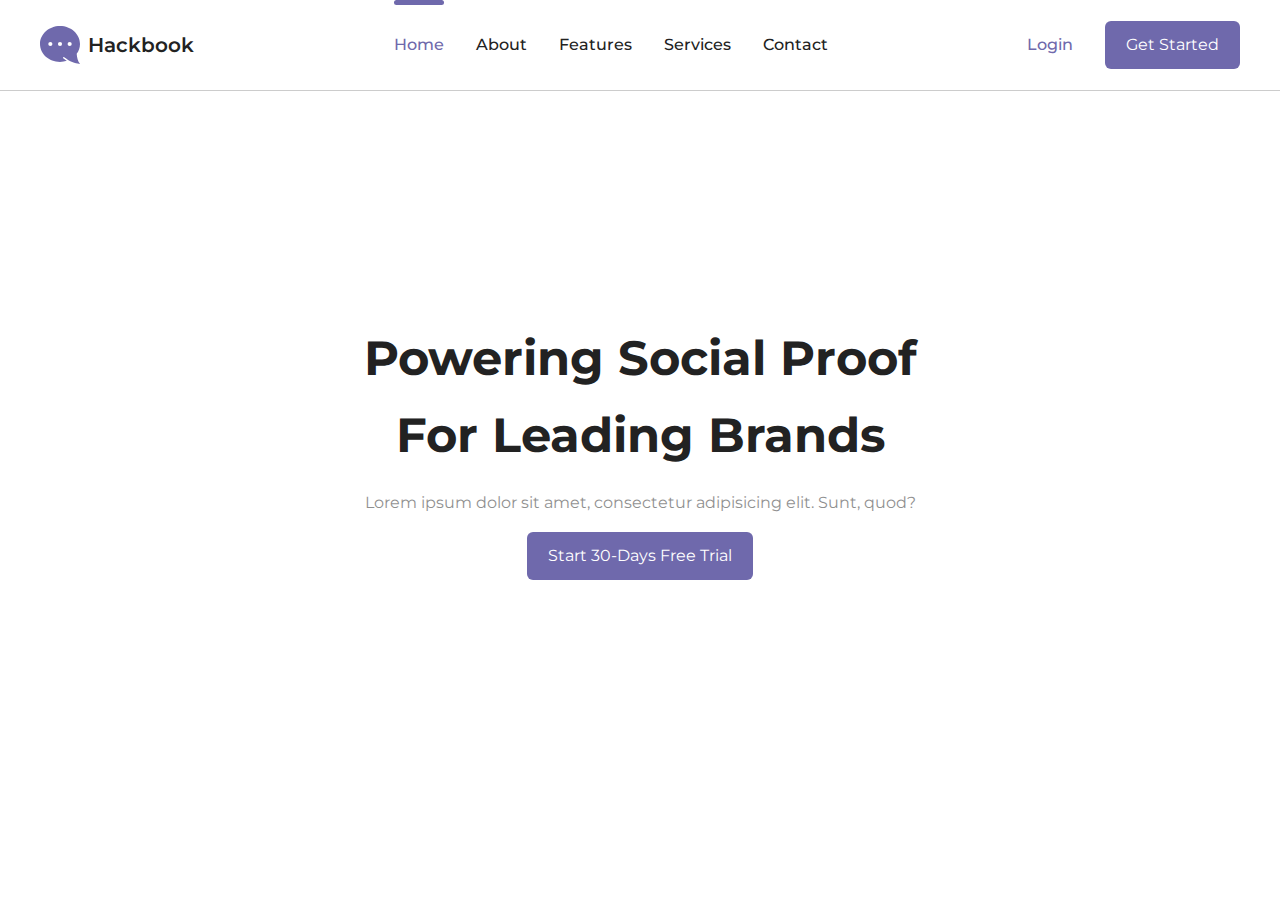
==== public/index.html @ 4b73359f "Navbar Component Markup  is done" ====
<!DOCTYPE html>
<html lang="en">
<head>
  <meta charset="UTF-8">
  <meta http-equiv="X-UA-Compatible" content="IE=edge">
  <meta name="viewport" content="width=device-width, initial-scale=1.0">
  <link rel="stylesheet" href="css/main.css">
  <title>Hackbook | Homepage</title>
</head>
<body>
  <!-- header -->
  <nav class="nav">
    <div class="container">

      <div class="nav__logo">
        <a href="index.html">
          <img class="nav__logo-img" src="./assets/logo.svg" alt="hackbook">
          <div class="nav__logo-text">hackbook</div>
        </a>
      </div>

      <ul class="nav__links">
        <li class="nav__links-item"><a class="active" href="#">home</a></li>
        <li class="nav__links-item"><a href="#">about</a></li>
        <li class="nav__links-item"><a href="#">features</a></li>
        <li class="nav__links-item"><a href="#">services</a></li>
        <li class="nav__links-item"><a href="#">contact</a></li>
      </ul>

      <ul class="nav__links">
        <li class="nav__links-item"><a class="text-primary" href="#">login</a></li>
        <li class="nav__links-item"><button class="btn btn-primary" href="#">get started</button></li>
      </ul>

    </div>
  </nav>

  <section class="showcase">
    <div class="showcase-inner">
      <h1>
        powering social proof for leading brands
      </h1>
      <p>
        Lorem ipsum dolor sit amet, consectetur adipisicing elit. Sunt, quod?
      </p>
      <button class="btn btn-primary">
        start 30-days free trial
      </button>
    </div>
  </section>
</body>
</html>
---- public/css/main.css ----
@import url("https://fonts.googleapis.com/css2?family=Montserrat:wght@400;500;600;700&display=swap");html,body,div,span,applet,object,iframe,h1,h2,h3,h4,h5,h6,p,blockquote,pre,a,abbr,acronym,address,big,cite,code,del,dfn,em,img,ins,kbd,q,s,samp,small,strike,strong,sub,sup,tt,var,b,u,i,center,dl,dt,dd,ol,ul,li,fieldset,form,label,legend,table,caption,tbody,tfoot,thead,tr,th,td,article,aside,canvas,details,embed,figure,figcaption,footer,header,hgroup,menu,nav,output,ruby,section,summary,time,mark,audio,video{margin:0;padding:0;border:0;font-size:100%;font:inherit;vertical-align:baseline}article,aside,details,figcaption,figure,footer,header,hgroup,menu,nav,section{display:block}body{line-height:1}ol,ul{list-style:none}blockquote,q{quotes:none}blockquote:before,blockquote:after,q:before,q:after{content:"";content:none}table{border-collapse:collapse;border-spacing:0}html{font-family:"Montserrat", sans-serif;-webkit-box-sizing:border-box;box-sizing:border-box;overflow-x:hidden}body{font-size:1rem;color:#222;line-height:1.6}ul{list-style:none}a{text-decoration:none}img{width:100%;display:block}button,input{all:unset}.container{width:100%;max-width:1200px;padding:0 1em;margin:0 auto}.text-primary{color:#6f69ac !important}.nav{background-color:white;position:fixed;top:0;z-index:10;width:100%;height:10vh;border-bottom:1px solid rgba(0,0,0,0.2)}.nav .container{display:-webkit-box;display:-ms-flexbox;display:flex;-webkit-box-align:center;-ms-flex-align:center;align-items:center;-webkit-box-pack:justify;-ms-flex-pack:justify;justify-content:space-between;height:100%}.nav__logo a{display:-webkit-box;display:-ms-flexbox;display:flex;-webkit-box-align:center;-ms-flex-align:center;align-items:center}.nav__logo-img{width:40px}.nav__logo-text{font-size:20px;font-weight:600;text-transform:capitalize;margin-left:0.5rem;color:#222}.nav__links{display:-webkit-box;display:-ms-flexbox;display:flex;-webkit-box-align:center;-ms-flex-align:center;align-items:center}.nav__links-item{margin-right:2rem}.nav__links-item:last-child{margin-right:0}.nav__links-item a{display:-webkit-box;display:-ms-flexbox;display:flex;text-transform:capitalize;font-weight:500;color:#222;height:10vh;-webkit-box-pack:center;-ms-flex-pack:center;justify-content:center;-webkit-box-align:center;-ms-flex-align:center;align-items:center}.nav__links-item a.active{color:#6f69ac;position:relative}.nav__links-item a.active::before{content:"";position:absolute;top:0;width:100%;height:5px;background-color:#6f69ac;border-radius:2rem}.btn{display:inline-block;padding:0.7rem 1.3rem;border-radius:6px;text-transform:capitalize}.btn-primary{background-color:#6f69ac;color:#fff !important}.showcase{height:100vh;display:-webkit-box;display:-ms-flexbox;display:flex;-webkit-box-pack:center;-ms-flex-pack:center;justify-content:center;-webkit-box-align:center;-ms-flex-align:center;align-items:center;text-align:center}.showcase-inner{max-width:600px}.showcase-inner h1{font-weight:bold;font-size:3rem;text-transform:capitalize}.showcase-inner p{margin:1rem 0;opacity:0.5}
/*# sourceMappingURL=main.css.map */
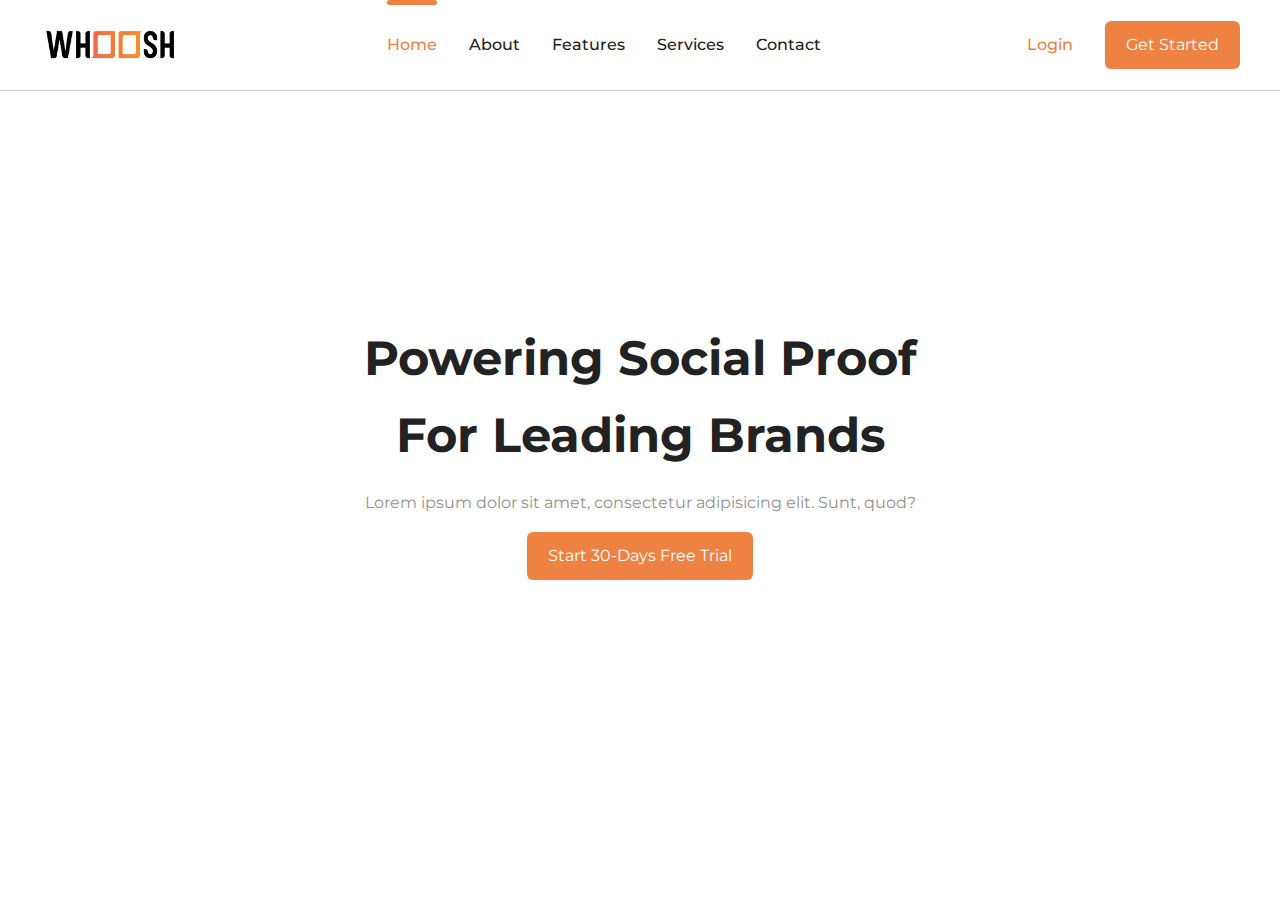
==== commit fb7f07fa: "add: Header and sidebar markup components" ====
--- a/public/index.html
+++ b/public/index.html
@@ -14,8 +14,7 @@
 
       <div class="nav__logo">
         <a href="index.html">
-          <img class="nav__logo-img" src="./assets/logo.svg" alt="hackbook">
-          <div class="nav__logo-text">hackbook</div>
+          <img class="nav__logo-img" src="./assets/whoo.jpeg" alt="whoosh">
         </a>
       </div>
 
--- a/public/css/main.css
+++ b/public/css/main.css
@@ -1,2 +1,2 @@
-@import url("https://fonts.googleapis.com/css2?family=Montserrat:wght@400;500;600;700&display=swap");html,body,div,span,applet,object,iframe,h1,h2,h3,h4,h5,h6,p,blockquote,pre,a,abbr,acronym,address,big,cite,code,del,dfn,em,img,ins,kbd,q,s,samp,small,strike,strong,sub,sup,tt,var,b,u,i,center,dl,dt,dd,ol,ul,li,fieldset,form,label,legend,table,caption,tbody,tfoot,thead,tr,th,td,article,aside,canvas,details,embed,figure,figcaption,footer,header,hgroup,menu,nav,output,ruby,section,summary,time,mark,audio,video{margin:0;padding:0;border:0;font-size:100%;font:inherit;vertical-align:baseline}article,aside,details,figcaption,figure,footer,header,hgroup,menu,nav,section{display:block}body{line-height:1}ol,ul{list-style:none}blockquote,q{quotes:none}blockquote:before,blockquote:after,q:before,q:after{content:"";content:none}table{border-collapse:collapse;border-spacing:0}html{font-family:"Montserrat", sans-serif;-webkit-box-sizing:border-box;box-sizing:border-box;overflow-x:hidden}body{font-size:1rem;color:#222;line-height:1.6}ul{list-style:none}a{text-decoration:none}img{width:100%;display:block}button,input{all:unset}.container{width:100%;max-width:1200px;padding:0 1em;margin:0 auto}.text-primary{color:#6f69ac !important}.nav{background-color:white;position:fixed;top:0;z-index:10;width:100%;height:10vh;border-bottom:1px solid rgba(0,0,0,0.2)}.nav .container{display:-webkit-box;display:-ms-flexbox;display:flex;-webkit-box-align:center;-ms-flex-align:center;align-items:center;-webkit-box-pack:justify;-ms-flex-pack:justify;justify-content:space-between;height:100%}.nav__logo a{display:-webkit-box;display:-ms-flexbox;display:flex;-webkit-box-align:center;-ms-flex-align:center;align-items:center}.nav__logo-img{width:40px}.nav__logo-text{font-size:20px;font-weight:600;text-transform:capitalize;margin-left:0.5rem;color:#222}.nav__links{display:-webkit-box;display:-ms-flexbox;display:flex;-webkit-box-align:center;-ms-flex-align:center;align-items:center}.nav__links-item{margin-right:2rem}.nav__links-item:last-child{margin-right:0}.nav__links-item a{display:-webkit-box;display:-ms-flexbox;display:flex;text-transform:capitalize;font-weight:500;color:#222;height:10vh;-webkit-box-pack:center;-ms-flex-pack:center;justify-content:center;-webkit-box-align:center;-ms-flex-align:center;align-items:center}.nav__links-item a.active{color:#6f69ac;position:relative}.nav__links-item a.active::before{content:"";position:absolute;top:0;width:100%;height:5px;background-color:#6f69ac;border-radius:2rem}.btn{display:inline-block;padding:0.7rem 1.3rem;border-radius:6px;text-transform:capitalize}.btn-primary{background-color:#6f69ac;color:#fff !important}.showcase{height:100vh;display:-webkit-box;display:-ms-flexbox;display:flex;-webkit-box-pack:center;-ms-flex-pack:center;justify-content:center;-webkit-box-align:center;-ms-flex-align:center;align-items:center;text-align:center}.showcase-inner{max-width:600px}.showcase-inner h1{font-weight:bold;font-size:3rem;text-transform:capitalize}.showcase-inner p{margin:1rem 0;opacity:0.5}
+@import url("https://fonts.googleapis.com/css2?family=Montserrat:wght@400;500;600;700&display=swap");html,body,div,span,applet,object,iframe,h1,h2,h3,h4,h5,h6,p,blockquote,pre,a,abbr,acronym,address,big,cite,code,del,dfn,em,img,ins,kbd,q,s,samp,small,strike,strong,sub,sup,tt,var,b,u,i,center,dl,dt,dd,ol,ul,li,fieldset,form,label,legend,table,caption,tbody,tfoot,thead,tr,th,td,article,aside,canvas,details,embed,figure,figcaption,footer,header,hgroup,menu,nav,output,ruby,section,summary,time,mark,audio,video{margin:0;padding:0;border:0;font-size:100%;font:inherit;vertical-align:baseline}article,aside,details,figcaption,figure,footer,header,hgroup,menu,nav,section{display:block}body{line-height:1}ol,ul{list-style:none}blockquote,q{quotes:none}blockquote:before,blockquote:after,q:before,q:after{content:"";content:none}table{border-collapse:collapse;border-spacing:0}html{font-family:"Montserrat", sans-serif;-webkit-box-sizing:border-box;box-sizing:border-box;overflow-x:hidden}body{font-size:1rem;color:#222;line-height:1.6}ul{list-style:none}a{text-decoration:none}img{width:100%;display:block}button,input{all:unset}.container{width:100%;max-width:1200px;padding:0 1em;margin:0 auto}.text-primary{color:#ee8243 !important}.nav{background-color:white;position:fixed;top:0;z-index:10;width:100%;height:10vh;border-bottom:1px solid rgba(0,0,0,0.2)}.nav .container{display:-webkit-box;display:-ms-flexbox;display:flex;-webkit-box-align:center;-ms-flex-align:center;align-items:center;-webkit-box-pack:justify;-ms-flex-pack:justify;justify-content:space-between;height:100%}.nav__logo a{display:-webkit-box;display:-ms-flexbox;display:flex;-webkit-box-align:center;-ms-flex-align:center;align-items:center}.nav__logo-img{width:140px}.nav__logo-text{font-size:20px;font-weight:600;text-transform:capitalize;margin-left:0.5rem;color:#222}.nav__links{display:-webkit-box;display:-ms-flexbox;display:flex;-webkit-box-align:center;-ms-flex-align:center;align-items:center}.nav__links-item{margin-right:2rem}.nav__links-item:last-child{margin-right:0}.nav__links-item a{display:-webkit-box;display:-ms-flexbox;display:flex;text-transform:capitalize;font-weight:500;color:#222;height:10vh;-webkit-box-pack:center;-ms-flex-pack:center;justify-content:center;-webkit-box-align:center;-ms-flex-align:center;align-items:center}.nav__links-item a.active{color:#ee8243;position:relative}.nav__links-item a.active::before{content:"";position:absolute;top:0;width:100%;height:5px;background-color:#ee8243;border-radius:2rem}.db-nav{background-color:#fff;height:10vh;border-bottom:1px solid rgba(0,0,0,0.1);display:-webkit-box;display:-ms-flexbox;display:flex;-webkit-box-pack:justify;-ms-flex-pack:justify;justify-content:space-between;-webkit-box-align:center;-ms-flex-align:center;align-items:center;height:100%;padding:0 1.5rem}.db-nav__logo{width:150px}.db-nav__searchBox{background-color:#f4f4f4;width:500px;border-radius:6px;padding:0.5rem 0.8rem;display:-webkit-box;display:-ms-flexbox;display:flex;-webkit-box-pack:justify;-ms-flex-pack:justify;justify-content:space-between;-webkit-box-align:center;-ms-flex-align:center;align-items:center}.db-nav__searchBox-input{width:100% !important}.db-nav__searchBox-icon{opacity:0.3}.db-nav__cta .fas{opacity:0.3;font-size:1.2rem}.btn{display:inline-block;padding:0.7rem 1.3rem;border-radius:6px;text-transform:capitalize;cursor:pointer}.btn-primary{background-color:#ee8243;color:#fff !important}.sidebar{background-color:#fff;position:fixed;height:100%;width:20%}.sidebar .profile{display:-webkit-box;display:-ms-flexbox;display:flex;border:1px solid rgba(0,0,0,0.1);padding:0.5rem;margin:1.5rem;border-radius:8px;margin-bottom:1.3rem}.sidebar .profile__img{width:50px;height:50px;border-radius:50%}.sidebar .profile__details{margin-left:1rem}.sidebar .profile__details h3{font-weight:bold}.sidebar .profile__details p{font-size:0.8rem;opacity:0.5}.sidebar__links-item{padding:1rem}.sidebar__links-item .fas{font-size:1.2rem;opacity:0.2}.showcase{height:100vh;display:-webkit-box;display:-ms-flexbox;display:flex;-webkit-box-pack:center;-ms-flex-pack:center;justify-content:center;-webkit-box-align:center;-ms-flex-align:center;align-items:center;text-align:center}.showcase-inner{max-width:600px}.showcase-inner h1{font-weight:bold;font-size:3rem;text-transform:capitalize}.showcase-inner p{margin:1rem 0;opacity:0.5}body#dashboard{background-color:#f1f1f1}
 /*# sourceMappingURL=main.css.map */